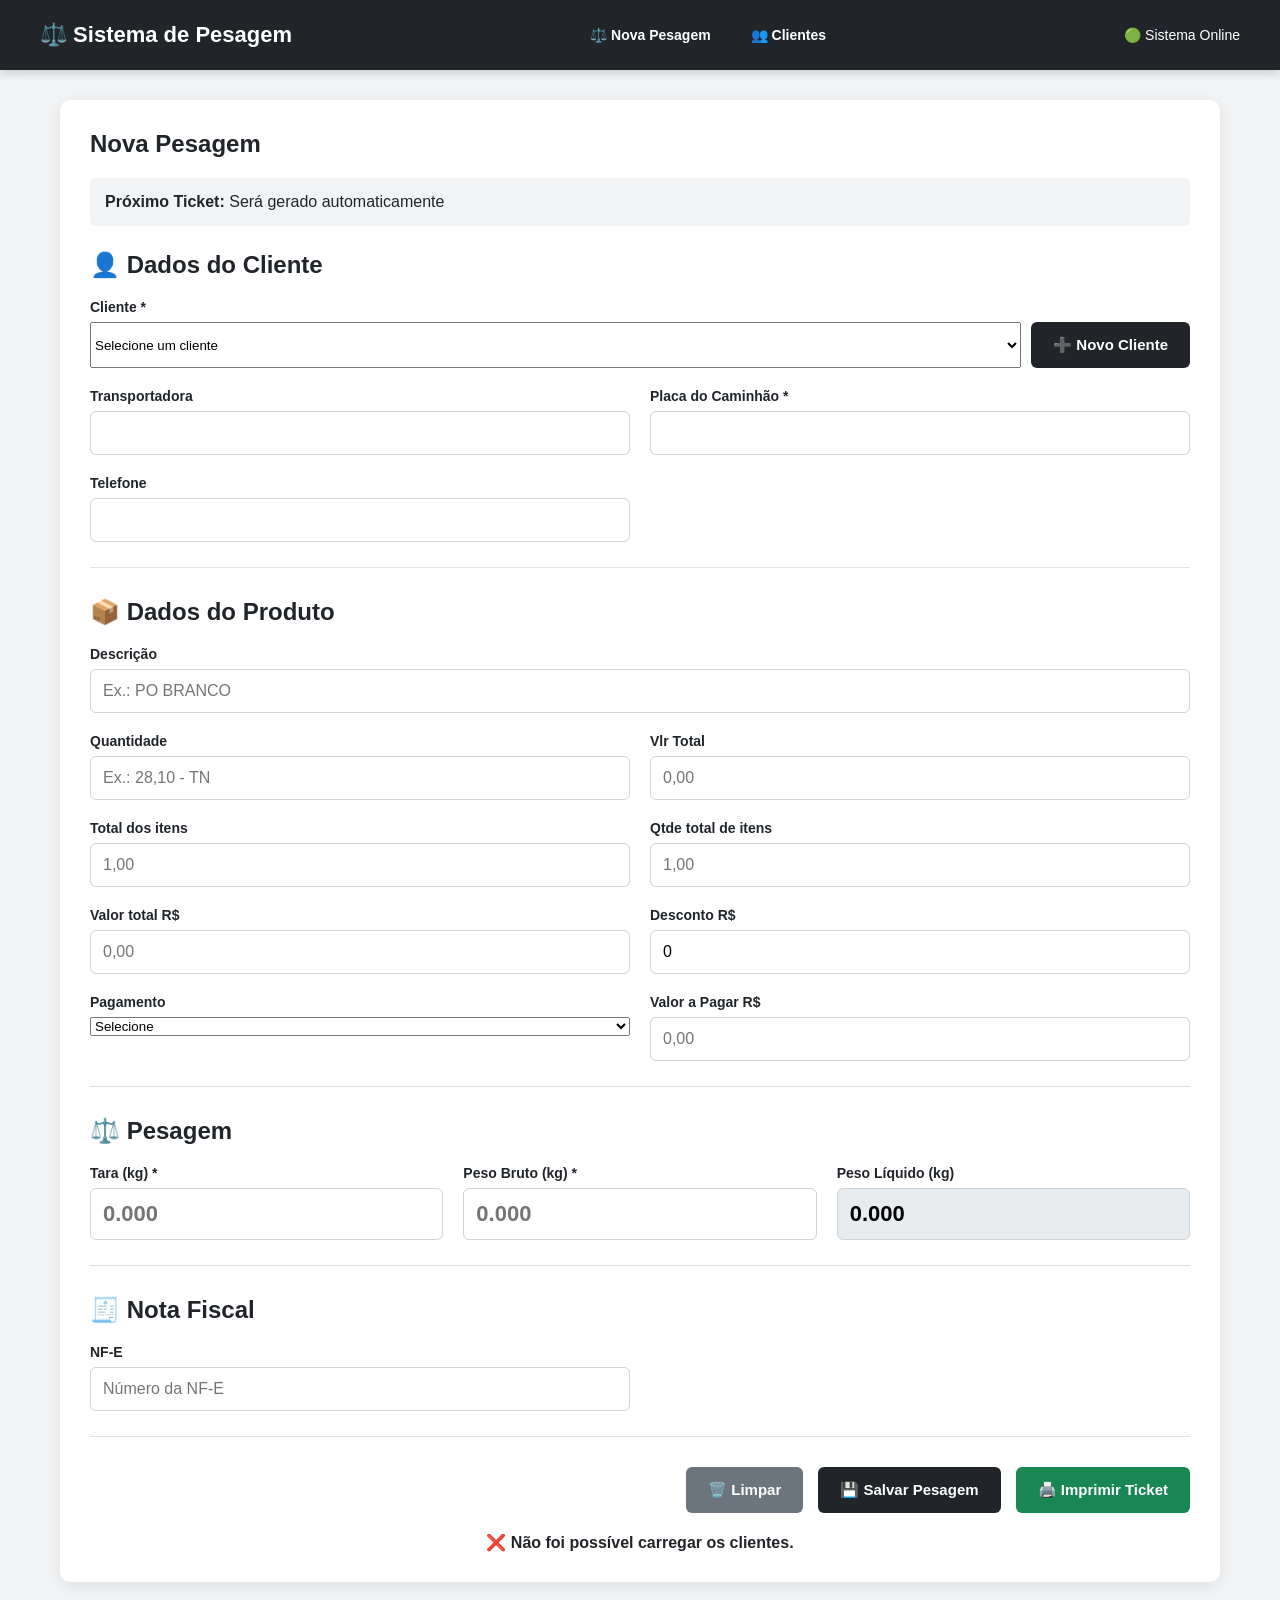
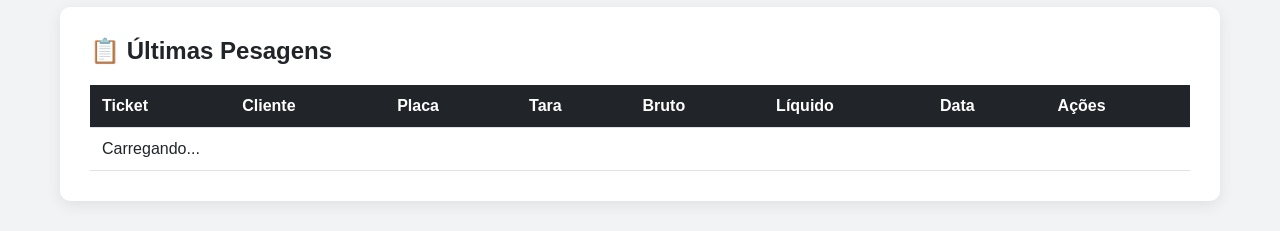
==== frontend/index.html @ bc16a761 "Primeiro commit: projeto inicial" ====
<!DOCTYPE html>
<html lang="pt-BR">

<head>
    <meta charset="UTF-8">

    <meta
        name="viewport"
        content="width=device-width, initial-scale=1.0"
    >

    <title>Sistema de Pesagem</title>

    <link rel="stylesheet" href="style.css">
</head>

<body>

    <header>

        <div class="logo">⚖️ Sistema de Pesagem</div>

        <div class="menu">
            <a href="index.html">⚖️ Nova Pesagem</a>
            <a href="clientes.html">👥 Clientes</a>
        </div>
    
        <div class="status">🟢 Sistema Online</div>

    </header>


    <main>

        <!-- ========================================= -->
        <!-- NOVA PESAGEM -->
        <!-- ========================================= -->

        <section class="container">

            <h1>Nova Pesagem</h1>

            <div class="ticket-info">

                <strong>Próximo Ticket:</strong>

                <span id="ticketPreview">
                    Será gerado automaticamente
                </span>

            </div>


            <form id="pesagemForm">


                <!-- ================================= -->
                <!-- DADOS DO CLIENTE -->
                <!-- ================================= -->

                <div class="secao">

                    <h2>👤 Dados do Cliente</h2>

                    <div class="grid">


                        <!-- CLIENTE -->

                        <div class="campo grande">

                            <label for="cliente">
                                Cliente *
                            </label>

                            <div style="display: flex; gap: 10px;">

                                <select
                                    id="cliente"
                                    required
                                    style="flex: 1;"
                                >

                                    <option value="">
                                        Selecione um cliente
                                    </option>

                                </select>

                                <button
                                    type="button"
                                    id="btnNovoCliente"
                                    class="btn salvar"
                                >
                                    ➕ Novo Cliente
                                </button>

                            </div>

                        </div>


                        <!-- TRANSPORTADORA -->

                        <div class="campo">

                            <label for="transportadora">
                                Transportadora
                            </label>

                            <input
                                type="text"
                                id="transportadora"
                                readonly
                            >

                        </div>


                        <!-- PLACA -->

                        <div class="campo">

                            <label for="placa">
                                Placa do Caminhão *
                            </label>

                            <input
                                type="text"
                                id="placa"
                                readonly
                            >

                        </div>


                        <!-- TELEFONE -->

                        <div class="campo">

                            <label for="telefone">
                                Telefone
                            </label>

                            <input
                                type="text"
                                id="telefone"
                                readonly
                            >

                        </div>

                    </div>

                </div>


                <!-- ================================= -->
                <!-- PRODUTO -->
                <!-- ================================= -->

                <div class="secao">

                    <h2>📦 Dados do Produto</h2>

                    <div class="grid">


                        <!-- DESCRIÇÃO -->

                        <div class="campo grande">

                            <label for="descricao">
                                Descrição
                            </label>

                            <input
                                type="text"
                                id="descricao"
                                placeholder="Ex.: PO BRANCO"
                            >

                        </div>


                        <!-- QUANTIDADE -->

                        <div class="campo">

                            <label for="quantidade">
                                Quantidade
                            </label>

                            <input
                                type="text"
                                id="quantidade"
                                placeholder="Ex.: 28,10 - TN"
                            >

                        </div>


                        <!-- VALOR DO PRODUTO -->

                        <div class="campo">

                            <label for="valorProduto">
                                Vlr Total
                            </label>

                            <input
                                type="number"
                                id="valorProduto"
                                min="0"
                                step="0.01"
                                placeholder="0,00"
                            >

                        </div>


                        <!-- TOTAL DOS ITENS -->

                        <div class="campo">

                            <label for="totalItens">
                                Total dos itens
                            </label>

                            <input
                                type="number"
                                id="totalItens"
                                min="0"
                                step="0.01"
                                placeholder="1,00"
                            >

                        </div>


                        <!-- QUANTIDADE TOTAL -->

                        <div class="campo">

                            <label for="quantidadeTotalItens">
                                Qtde total de itens
                            </label>

                            <input
                                type="number"
                                id="quantidadeTotalItens"
                                min="0"
                                step="0.01"
                                placeholder="1,00"
                            >

                        </div>


                        <!-- VALOR TOTAL -->

                        <div class="campo">

                            <label for="valorTotal">
                                Valor total R$
                            </label>

                            <input
                                type="number"
                                id="valorTotal"
                                min="0"
                                step="0.01"
                                placeholder="0,00"
                            >

                        </div>


                        <!-- DESCONTO -->

                        <div class="campo">

                            <label for="desconto">
                                Desconto R$
                            </label>

                            <input
                                type="number"
                                id="desconto"
                                min="0"
                                step="0.01"
                                value="0"
                                placeholder="0,00"
                            >

                        </div>


                        <!-- PAGAMENTO -->

                        <div class="campo">

                            <label for="pagamento">
                                Pagamento
                            </label>

                            <select id="pagamento">

                                <option value="">
                                    Selecione
                                </option>

                                <option value="FATURA">
                                    FATURA
                                </option>

                                <option value="PIX">
                                    PIX
                                </option>

                                <option value="DINHEIRO">
                                    DINHEIRO
                                </option>

                                <option value="CARTAO">
                                    CARTÃO
                                </option>

                            </select>

                        </div>


                        <!-- VALOR A PAGAR -->

                        <div class="campo">

                            <label for="valorPagar">
                                Valor a Pagar R$
                            </label>

                            <input
                                type="number"
                                id="valorPagar"
                                min="0"
                                step="0.01"
                                placeholder="0,00"
                            >

                        </div>

                    </div>

                </div>


                <!-- ================================= -->
                <!-- PESAGEM -->
                <!-- ================================= -->

                <div class="secao">

                    <h2>⚖️ Pesagem</h2>

                    <div class="pesos">


                        <!-- TARA -->

                        <div class="campo peso tara">

                            <label for="tara">
                                Tara (kg) *
                            </label>

                            <input
                                type="number"
                                id="tara"
                                required
                                min="0"
                                step="0.001"
                                placeholder="0.000"
                            >

                        </div>


                        <!-- BRUTO -->

                        <div class="campo peso bruto">

                            <label for="pesoBruto">
                                Peso Bruto (kg) *
                            </label>

                            <input
                                type="number"
                                id="pesoBruto"
                                required
                                min="0"
                                step="0.001"
                                placeholder="0.000"
                            >

                        </div>


                        <!-- LÍQUIDO -->

                        <div class="campo peso liquido">

                            <label for="pesoLiquido">
                                Peso Líquido (kg)
                            </label>

                            <input
                                type="text"
                                id="pesoLiquido"
                                readonly
                                value="0.000"
                            >

                        </div>

                    </div>

                </div>


                <!-- ================================= -->
                <!-- NF-E -->
                <!-- ================================= -->

                <div class="secao">

                    <h2>🧾 Nota Fiscal</h2>

                    <div class="grid">

                        <div class="campo">

                            <label for="nfe">
                                NF-E
                            </label>

                            <input
                                type="text"
                                id="nfe"
                                placeholder="Número da NF-E"
                            >

                        </div>

                    </div>

                </div>


                <!-- ================================= -->
                <!-- BOTÕES -->
                <!-- ================================= -->

                <div class="botoes">

                    <button
                        type="button"
                        id="btnLimpar"
                        class="btn secundario"
                    >
                        🗑️ Limpar
                    </button>


                    <button
                        type="button"
                        id="btnSalvar"
                        class="btn salvar"
                    >
                        💾 Salvar Pesagem
                    </button>


                    <button
                        type="button"
                        id="btnImprimir"
                        class="btn imprimir"
                    >
                        🖨️ Imprimir Ticket
                    </button>

                </div>


            </form>


            <!-- ========================================= -->
            <!-- CADASTRAR NOVO CLIENTE -->
            <!-- ========================================= -->

            <div
                id="formNovoCliente"
                style="
                    display: none;
                    margin-top: 20px;
                    padding: 20px;
                    border: 1px solid #ddd;
                    border-radius: 10px;
                    background: #f8f8f8;
                "
            >

                <h2>➕ Cadastrar Novo Cliente</h2>

                <div class="grid">


                    <!-- NOME -->

                    <div class="campo grande">

                        <label for="novoClienteNome">
                            Nome do Cliente *
                        </label>

                        <input
                            type="text"
                            id="novoClienteNome"
                            placeholder="Nome do cliente"
                        >

                    </div>


                    <!-- TRANSPORTADORA -->

                    <div class="campo">

                        <label for="novoClienteTransportadora">
                            Transportadora
                        </label>

                        <input
                            type="text"
                            id="novoClienteTransportadora"
                            placeholder="Transportadora"
                        >

                    </div>


                    <!-- PLACA -->

                    <div class="campo">

                        <label for="novoClientePlaca">
                            Placa *
                        </label>

                        <input
                            type="text"
                            id="novoClientePlaca"
                            placeholder="ABC1D23"
                        >

                    </div>


                    <!-- TELEFONE -->

                    <div class="campo">

                        <label for="novoClienteTelefone">
                            Telefone
                        </label>

                        <input
                            type="text"
                            id="novoClienteTelefone"
                            placeholder="(31) 99999-9999"
                        >

                    </div>

                </div>


                <div class="botoes">

                    <button
                        type="button"
                        id="btnCancelarCliente"
                        class="btn secundario"
                    >
                        ❌ Cancelar
                    </button>

                    <button
                        type="button"
                        id="btnCadastrarCliente"
                        class="btn salvar"
                    >
                        💾 Cadastrar Cliente
                    </button>

                </div>

            </div>


            <div
                id="mensagem"
                class="mensagem"
            ></div>


        </section>


        <!-- ========================================= -->
        <!-- HISTÓRICO -->
        <!-- ========================================= -->

        <section class="container historico">

            <h2>📋 Últimas Pesagens</h2>

            <table>

                <thead>

                    <tr>

                        <th>Ticket</th>
                        <th>Cliente</th>
                        <th>Placa</th>
                        <th>Tara</th>
                        <th>Bruto</th>
                        <th>Líquido</th>
                        <th>Data</th>
                        <th>Ações</th>

                    </tr>

                </thead>


                <tbody id="tabelaPesagens">

                    <tr>

                        <td colspan="8">
                            Carregando...
                        </td>

                    </tr>

                </tbody>

            </table>

        </section>

    </main>


    <script src="script.js"></script>

</body>

</html>
---- frontend/style.css ----
* {
    box-sizing: border-box;
    margin: 0;
    padding: 0;
    font-family: Arial, sans-serif;
}


body {
    background: #f1f3f5;
    color: #212529;
}


header {
    height: 70px;

    background: #212529;
    color: white;

    display: flex;

    align-items: center;
    justify-content: space-between;

    padding: 0 40px;

    box-shadow: 0 2px 10px rgba(0, 0, 0, 0.2);
}


.logo {
    font-size: 22px;
    font-weight: bold;
}

.menu {
    display: flex;
    gap: 10px;
    align-items: center;
}

.menu a {
    color: white;
    text-decoration: none;

    padding: 10px 15px;

    border-radius: 6px;

    font-size: 14px;
    font-weight: bold;

    transition: background 0.2s;
}

.menu a:hover {
    background: #343a40;
}

.status {
    font-size: 14px;
}


main {
    max-width: 1200px;

    margin: 30px auto;

    padding: 0 20px;
}


.container {
    background: white;

    border-radius: 10px;

    padding: 30px;

    margin-bottom: 25px;

    box-shadow: 0 4px 15px rgba(0, 0, 0, 0.08);
}


h1 {
    margin-bottom: 20px;
}


h2 {
    margin-bottom: 20px;
}


.ticket-info {
    background: #f1f3f5;

    padding: 15px;

    border-radius: 6px;

    margin-bottom: 25px;
}


.secao {
    margin-bottom: 30px;

    padding-bottom: 25px;

    border-bottom: 1px solid #dee2e6;
}


.grid {
    display: grid;

    grid-template-columns: repeat(2, 1fr);

    gap: 20px;
}


.grande {
    grid-column: span 2;
}


.campo {
    display: flex;

    flex-direction: column;
}


label {
    margin-bottom: 7px;

    font-weight: bold;

    font-size: 14px;
}


input {
    padding: 12px;

    border: 1px solid #ced4da;

    border-radius: 6px;

    font-size: 16px;
}


input:focus {
    outline: none;

    border-color: #212529;
}


.pesos {
    display: grid;

    grid-template-columns: repeat(3, 1fr);

    gap: 20px;
}


.peso input {
    font-size: 22px;

    font-weight: bold;
}


.liquido input {
    background: #e9ecef;
}


.botoes {
    display: flex;

    gap: 15px;

    justify-content: flex-end;
}


.btn {
    border: none;

    padding: 14px 22px;

    border-radius: 6px;

    cursor: pointer;

    font-size: 15px;

    font-weight: bold;
}


.secundario {
    background: #6c757d;
    color: white;
}


.salvar {
    background: #212529;
    color: white;
}


.imprimir {
    background: #198754;
    color: white;
}


.btn:hover {
    opacity: 0.85;
}


.mensagem {
    margin-top: 20px;

    font-weight: bold;

    text-align: center;
}


table {
    width: 100%;

    border-collapse: collapse;

    margin-top: 20px;
}


th,
td {
    padding: 12px;

    text-align: left;

    border-bottom: 1px solid #dee2e6;
}


th {
    background: #212529;
    color: white;
}

.btn-editar,
.btn-excluir {
    border: none;

    padding: 8px 12px;

    border-radius: 6px;

    cursor: pointer;

    font-size: 13px;

    font-weight: bold;

    margin-right: 5px;
}

.btn-editar {
    background: #212529;
    color: white;
}

.btn-excluir {
    background: #dc3545;
    color: white;
}

.btn-editar:hover,
.btn-excluir:hover {
    opacity: 0.85;
}

.btn-excluir-pesagem {
    border: none;

    padding: 8px 12px;

    border-radius: 6px;

    cursor: pointer;

    font-size: 13px;

    font-weight: bold;

    background: #dc3545;

    color: white;

    margin-left: 5px;
}

.btn-excluir-pesagem:hover {
    opacity: 0.85;
}

@media (max-width: 700px) {

    .grid,
    .pesos {
        grid-template-columns: 1fr;
    }


    .grande {
        grid-column: span 1;
    }


    .botoes {
        flex-direction: column;
    }


    table {
        font-size: 12px;
    }

    header {
        height: auto;

        padding: 15px 20px;

        flex-direction: column;

        gap: 10px;
    }

    .menu {
        width: 100%;

        justify-content: center;
    }
}
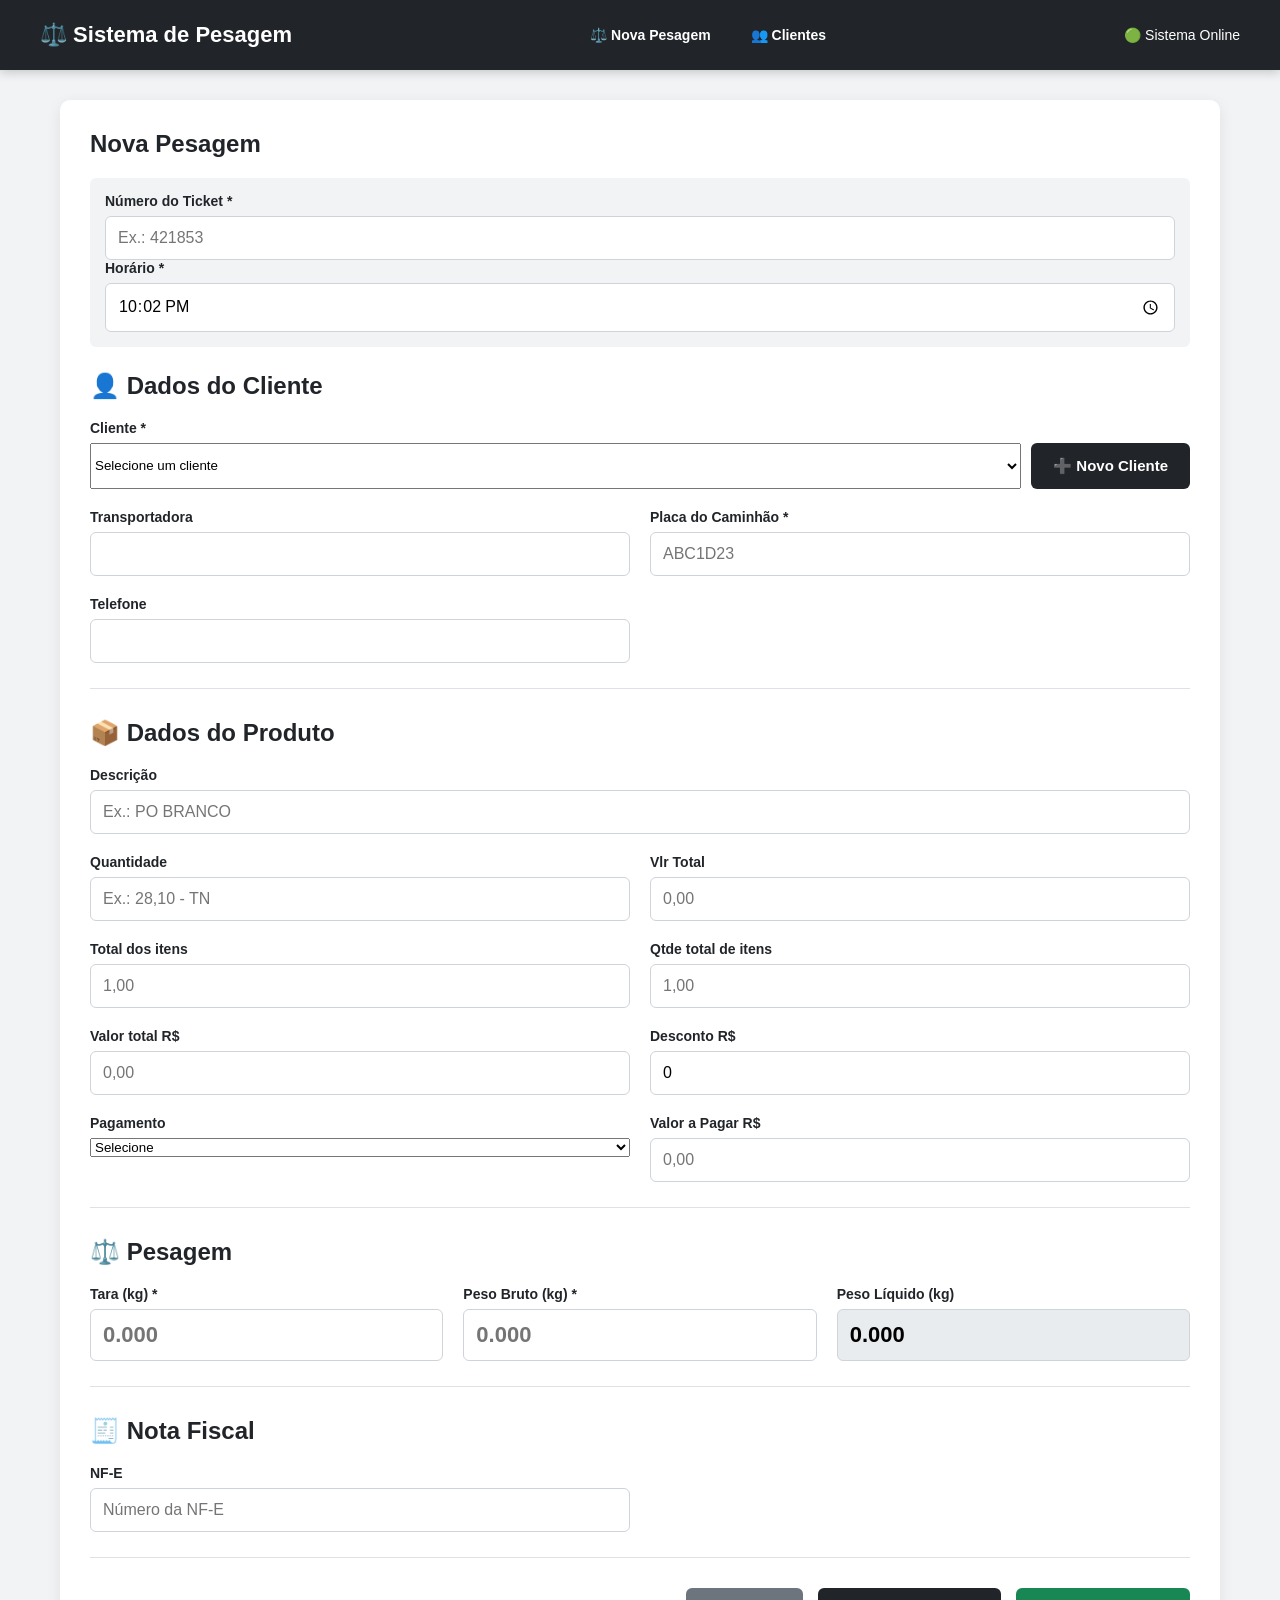
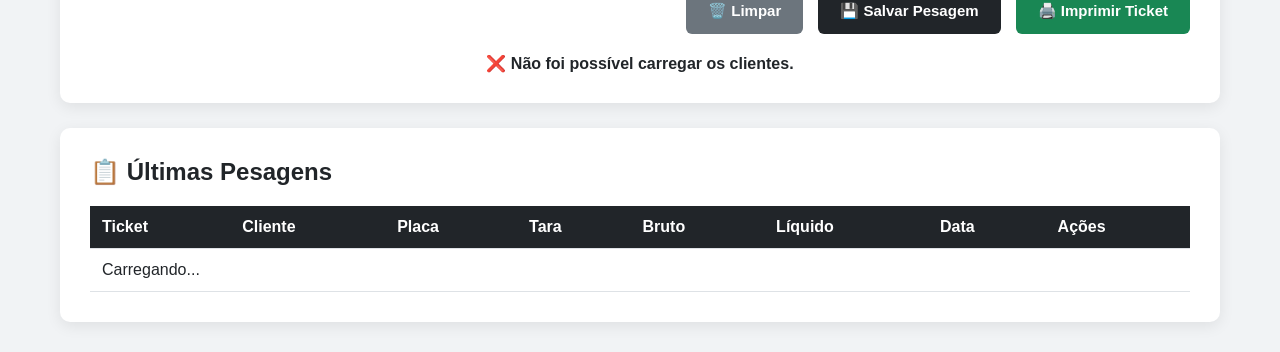
==== commit 7154b495: "Sistema de pesagem versão 1.0" ====
--- a/frontend/index.html
+++ b/frontend/index.html
@@ -40,15 +40,36 @@
 
             <h1>Nova Pesagem</h1>
 
-            <div class="ticket-info">
-
-                <strong>Próximo Ticket:</strong>
-
-                <span id="ticketPreview">
-                    Será gerado automaticamente
-                </span>
-
+        <div class="ticket-info">
+
+            <div class="campo">
+                <label for="ticket">
+                    Número do Ticket *
+                </label>
+
+                <input
+                    type="number"
+                    id="ticket"
+                    min="1"
+                    step="1"
+                    required
+                    placeholder="Ex.: 421853"
+                >
             </div>
+
+            <div class="campo">
+                <label for="horario">
+                    Horário *
+                </label>
+
+                <input
+                    type="time"
+                    id="horario"
+                    required
+                >
+            </div>
+
+        </div>
 
 
             <form id="pesagemForm">
@@ -128,7 +149,8 @@
                             <input
                                 type="text"
                                 id="placa"
-                                readonly
+                                required
+                                placeholder="ABC1D23"
                             >
 
                         </div>
